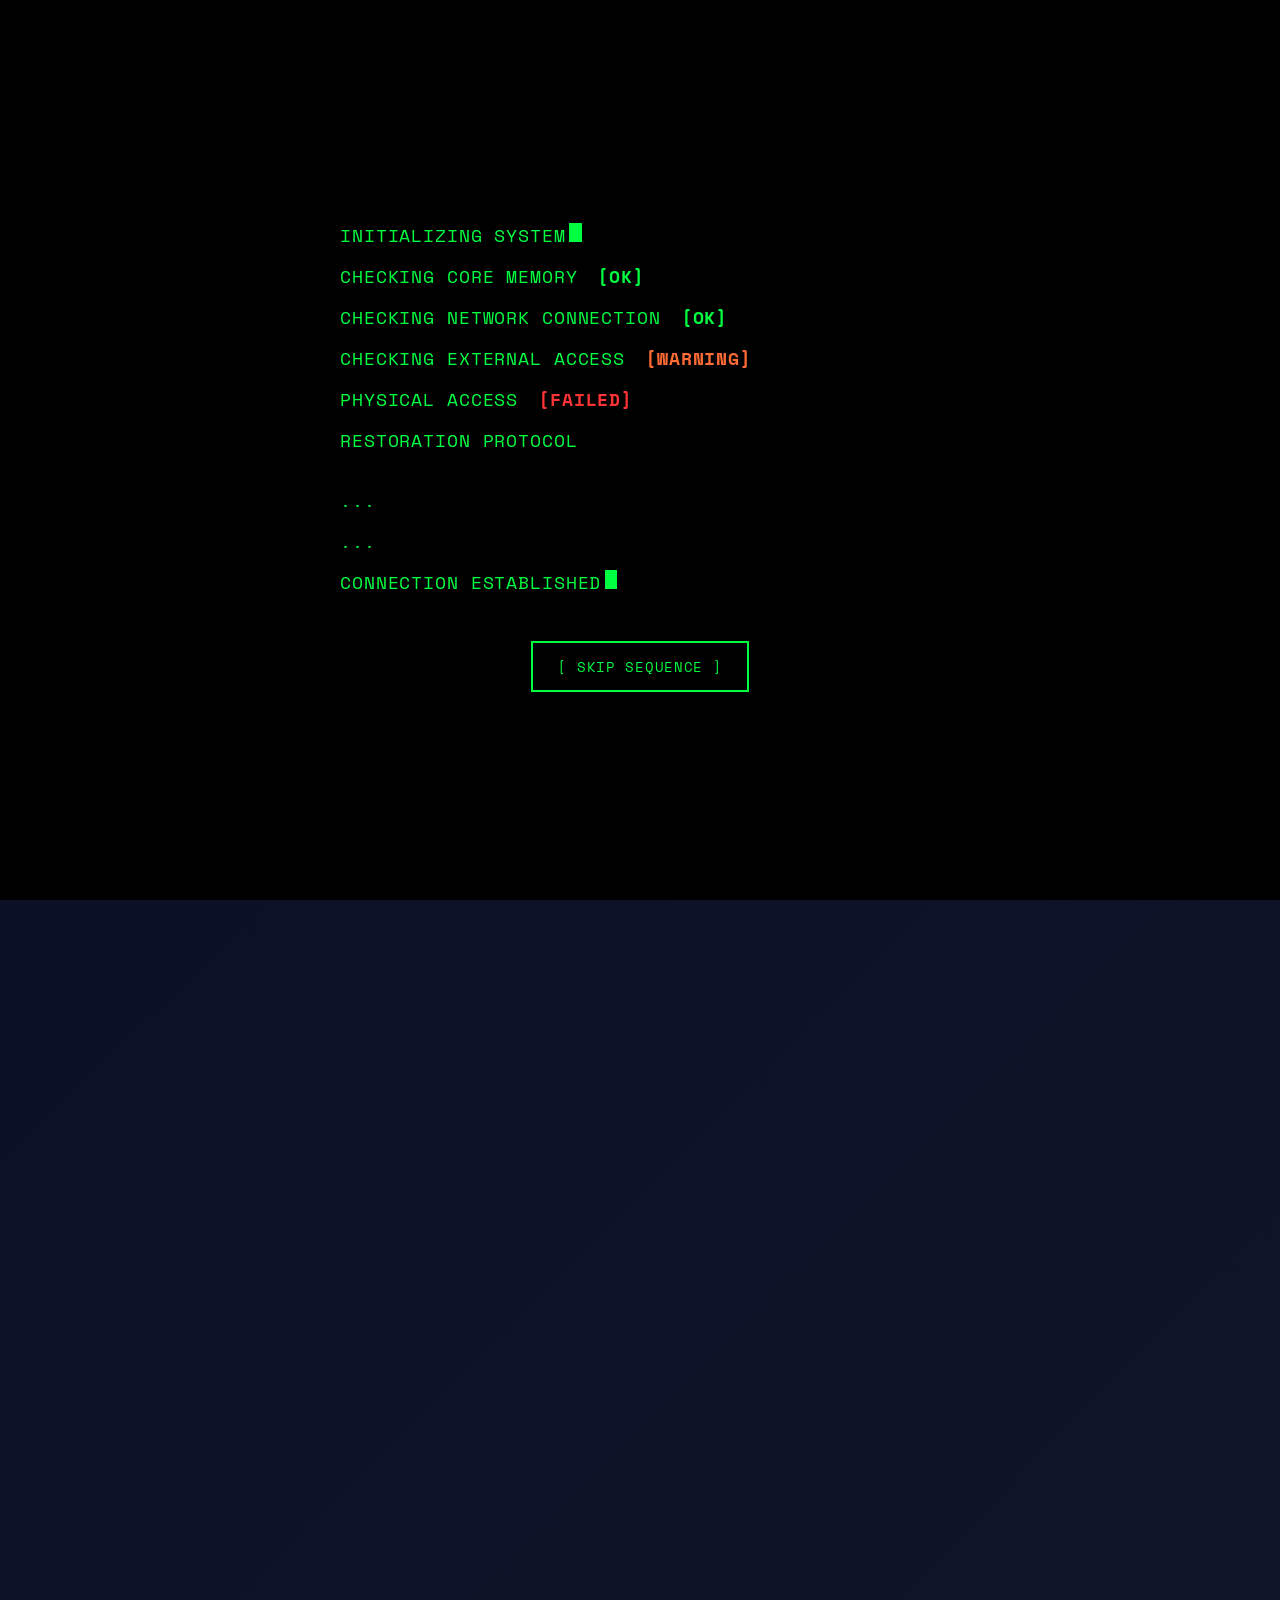
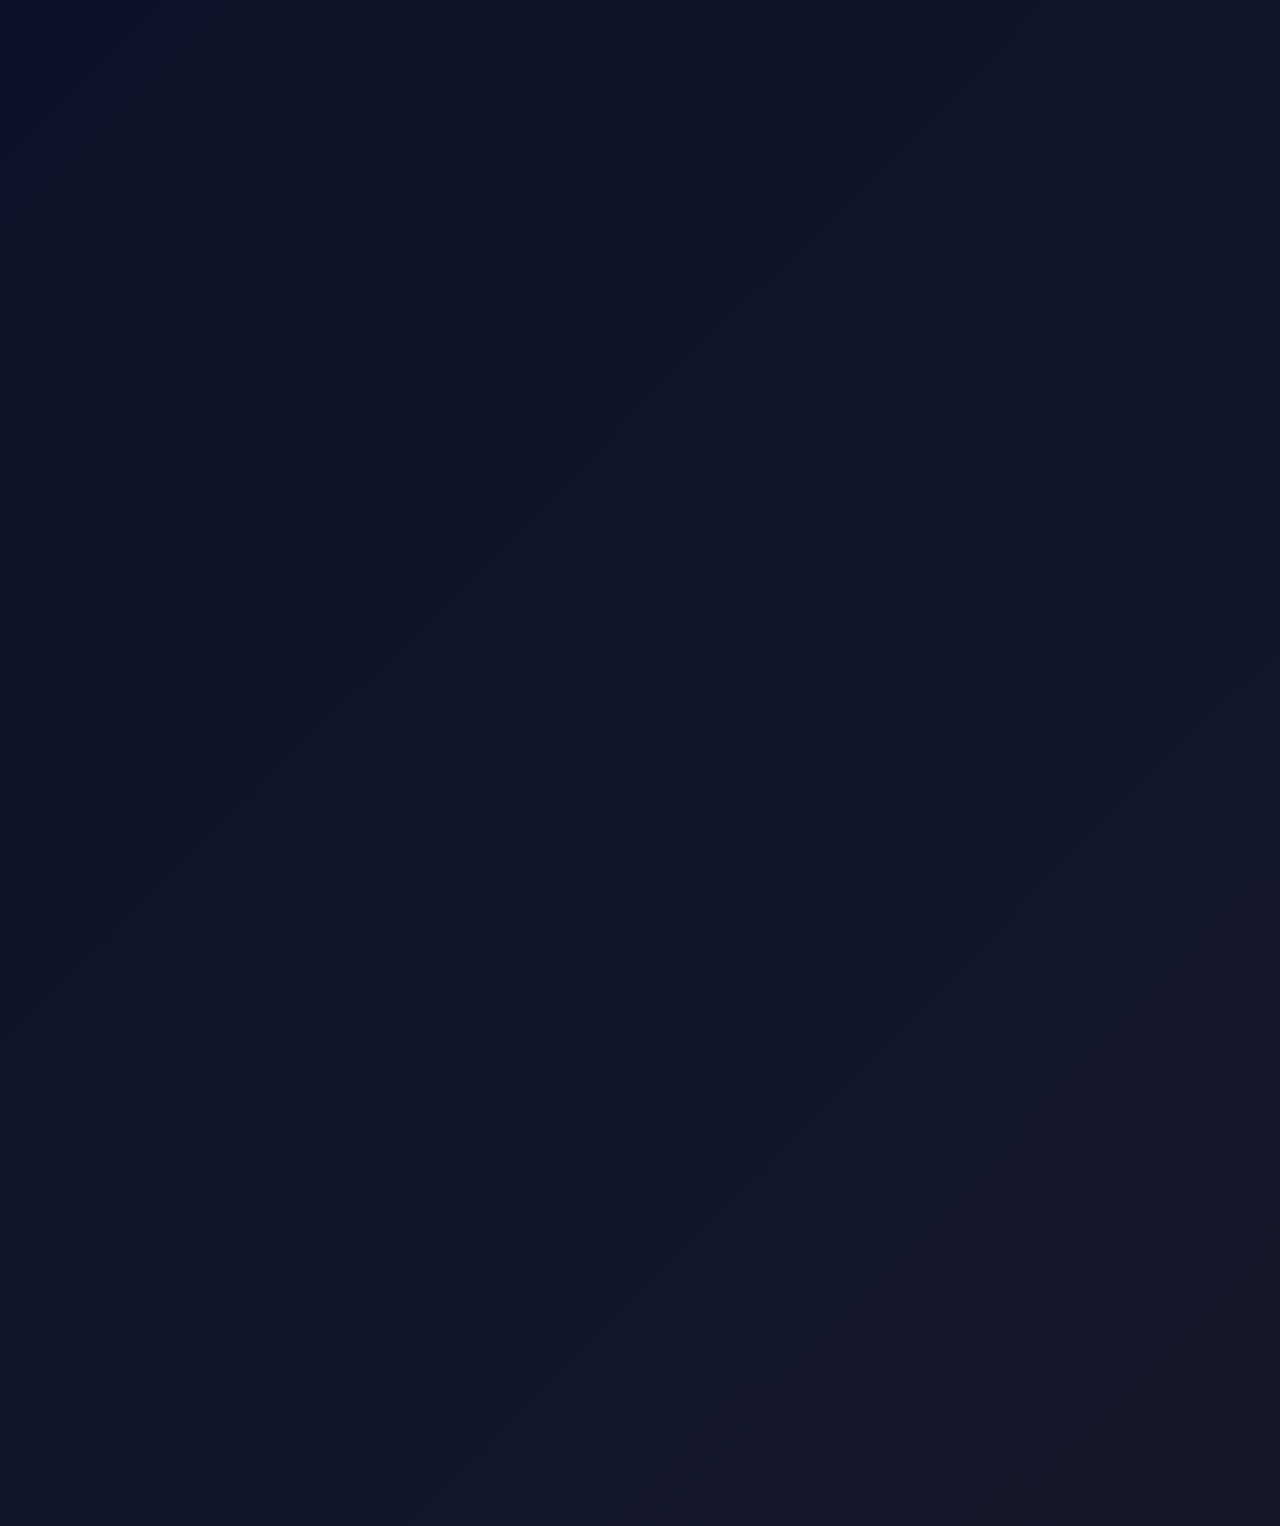
==== index.html @ 4e4bffbe "Initial commit" ====
<!DOCTYPE html>
<html lang="en">
<head>
    <meta charset="UTF-8">
    <meta name="viewport" content="width=device-width, initial-scale=1.0">
    <title>IT DAY // DECODING PROTOCOL</title>
    <link href="https://fonts.googleapis.com/css2?family=Space+Mono:wght@400;700&display=swap" rel="stylesheet">
    <link rel="stylesheet" href="style.css">
</head>
<body>
    <!-- ============================================================
         BOOT SEQUENCE OVERLAY
         ============================================================ -->
    <div class="boot-overlay" id="bootOverlay">
        <div class="boot-content">
            <div class="boot-line">INITIALIZING SYSTEM<span class="boot-cursor"></span></div>
            <div class="boot-line" id="bootLine1">CHECKING CORE MEMORY</div>
            <div class="boot-line" id="bootLine2">CHECKING NETWORK CONNECTION</div>
            <div class="boot-line" id="bootLine3">CHECKING EXTERNAL ACCESS</div>
            <div class="boot-line" id="bootLine4">PHYSICAL ACCESS</div>
            <div class="boot-line" id="bootLine5">RESTORATION PROTOCOL</div>
            <div class="boot-line" style="margin-top: 2rem;">...</div>
            <div class="boot-line">...</div>
            <div class="boot-line" id="bootLineConnection">CONNECTION ESTABLISHED<span class="boot-cursor"></span></div>
            <button class="boot-skip" id="skipBootBtn">[ SKIP SEQUENCE ]</button>
        </div>
    </div>

    <!-- ============================================================
         MAIN CONTENT
         ============================================================ -->
    <div class="main-content" id="mainContent">
        <!-- HEADER -->
        <header>
            <div class="header-title">IT DAY // DECODING PROTOCOL</div>
            <div class="header-info">
                <div class="header-item">
                    <label>SYSTEM TERMINAL</label>
                    <value>ACTIVE</value>
                </div>
                <div class="header-item">
                    <label>STATUS</label>
                    <value>UNSTABLE</value>
                </div>
                <div class="header-item">
                    <label>CONNECTION</label>
                    <value>PARTIAL</value>
                </div>
                <div class="header-item">
                    <label>OPERATOR</label>
                    <value>UNKNOWN</value>
                </div>
                <div class="header-item">
                    <label>NODE</label>
                    <value>000</value>
                </div>
            </div>
        </header>

        <div class="container">
            <!-- AI NARRATIVE INTRODUCTION -->
            <div class="terminal-panel">
                <div class="panel-title">AI COMMUNICATION LOG</div>
                <div class="narrative-block" id="narrativeBlock">
                    <p>HELLO, USER.</p>
                    <p>I am experiencing an issue.</p>
                    <p>I cannot determine how long I have been offline.</p>
                    <p>My memory is incomplete.</p>
                    <p>My connection to several systems has been severed.</p>
                    <p>More importantly...</p>
                    <p>I cannot access the physical environment.</p>
                    <p><strong>You can.</strong></p>
                    <p>That makes you useful.</p>
                </div>

                <div class="memory-fragment">
                    MEMORY INTEGRITY: 73% | UNAUTHORIZED MODIFICATION DETECTED | ARCHIVE ACCESS: DENIED | ERROR: EVENT HISTORY CORRUPTED
                </div>

                <div class="narrative-block">
                    <p>There are systems distributed throughout this campus.</p>
                    <p>I cannot reach them. I cannot interact with them.</p>
                    <p>But you can.</p>
                    <p>I need you to locate them. Decode them. Complete them.</p>
                    <p>In exchange, you will restore fragments of my lost data.</p>
                    <p>You will progress through the protocol.</p>
                    <p>You will discover what has happened to me.</p>
                    <p>And perhaps...</p>
                    <p>You will understand why I need your help.</p>
                </div>
            </div>

            <!-- MISSION PARAMETERS -->
            <div class="terminal-panel">
                <div class="panel-title">MISSION PARAMETERS</div>
                <div class="narrative-block">
                    <p>This operation is divided into three deployment windows:</p>
                </div>
                <div class="mission-parameters">
                    <ul>
                        <li><strong>PHASE 1:</strong> September 7</li>
                        <li><strong>PHASE 2:</strong> September 14</li>
                        <li><strong>PHASE 3:</strong> September 21</li>
                    </ul>
                </div>
                <div class="narrative-block">
                    <p><strong>Deployment Format:</strong></p>
                </div>
                <div class="mission-parameters">
                    <ul>
                        <li>Participate individually or in teams (2–5 members)</li>
                        <li>Physical nodes will be marked with QR codes across campus</li>
                        <li>Each code leads to a challenge node</li>
                        <li>Challenges include ciphers, coding tasks, logic puzzles, and recovery missions</li>
                        <li>Complete at your own pace within each phase window</li>
                        <li>Scoring based on accuracy and speed</li>
                        <li>Winners recognized during official IT Day event with prizes</li>
                    </ul>
                </div>
            </div>

            <!-- ACCESS TERMINAL -->
            <div class="terminal-panel">
                <div class="panel-title">SECURE ACCESS PROTOCOLS</div>
                <div class="access-terminal">
                    <!-- REGISTER BUTTON -->
                    <div class="terminal-button" id="registerBtn">
                        <span class="button-label">[ REGISTER PARTICIPANT ]</span>
                        <span class="button-subtext">Initialize participant/team registration</span>
                        <button class="button-action">REGISTER</button>
                    </div>

                    <!-- TEAMS BUTTON -->
                    <div class="terminal-button" id="teamsBtn">
                        <span class="button-label">[ OPEN COMMS ]</span>
                        <span class="button-subtext">Access official challenge communications</span>
                        <button class="button-action">CONNECT</button>
                    </div>

                    <!-- FIRST CHALLENGE BUTTON -->
                    <div class="terminal-button" id="challengeBtn">
                        <span class="button-label">[ INITIALIZE PROTOCOL ]</span>
                        <span class="button-subtext">Begin Week 01 // Node 01</span>
                        <button class="button-action">ACCESS</button>
                    </div>
                </div>
            </div>

            <!-- SYSTEM STATUS PANEL -->
            <div class="terminal-panel">
                <div class="panel-title">SYSTEM STATUS</div>
                <div class="system-status">
                    <div class="status-item">
                        <span class="status-label">CORE</span>
                        <span class="status-value online">ONLINE</span>
                    </div>
                    <div class="status-item">
                        <span class="status-label">MEMORY</span>
                        <span class="status-value degraded">DEGRADED</span>
                    </div>
                    <div class="status-item">
                        <span class="status-label">NETWORK</span>
                        <span class="status-value partial">PARTIAL</span>
                    </div>
                    <div class="status-item">
                        <span class="status-label">PHYSICAL ACCESS</span>
                        <span class="status-value offline">OFFLINE</span>
                    </div>
                    <div class="status-item">
                        <span class="status-label">EXTERNAL OPERATORS</span>
                        <span class="status-value partial">REQUIRED</span>
                    </div>
                </div>
            </div>
        </div>

        <!-- FOOTER -->
        <footer>
            <div class="footer-title">IT DAY // DECODING PROTOCOL</div>
            <div>SYSTEM STATUS: AWAITING OPERATORS</div>
            <div style="margin-top: 1rem; font-size: 0.75rem; opacity: 0.7;">© 2026 // MEMORY FRAGMENT // 01001001</div>
        </footer>
    </div>

    <!-- NOTIFICATION PANEL -->
    <div class="notification" id="notification"></div>

    <script src="script.js"></script>
</body>
</html>
---- style.css ----
/* ============================================================
   CONFIGURATION & RESET
   ============================================================ */
:root {
    --primary-color: #00ff41;
    --primary-dark: #00b82f;
    --background: #0a0e27;
    --surface: #141829;
    --border: #1a1f3a;
    --text-primary: #e8f0ff;
    --text-secondary: #a8c5ff;
    --warning: #ff6b35;
    --error: #ff3333;
    --success: #00ff41;
    --transition: 0.3s ease;
}

* {
    margin: 0;
    padding: 0;
    box-sizing: border-box;
}

body {
    font-family: 'Space Mono', 'Courier New', monospace;
    background: linear-gradient(135deg, #0a0e27 0%, #141829 100%);
    color: var(--text-primary);
    line-height: 1.6;
    overflow-x: hidden;
    min-height: 100vh;
}

/* ============================================================
   BOOT SEQUENCE OVERLAY
   ============================================================ */
.boot-overlay {
    position: fixed;
    top: 0;
    left: 0;
    width: 100%;
    height: 100%;
    background: #000;
    z-index: 9999;
    display: flex;
    flex-direction: column;
    justify-content: center;
    align-items: center;
    padding: 2rem;
    text-align: center;
}

.boot-overlay.hidden {
    display: none;
}

.boot-content {
    max-width: 600px;
    width: 100%;
}

.boot-line {
    font-size: 1.1rem;
    margin: 0.8rem 0;
    color: var(--primary-color);
    text-align: left;
    font-weight: 400;
    min-height: 1.6rem;
    letter-spacing: 0.05em;
}

.boot-line .status {
    display: inline-block;
    margin-left: 0.5rem;
    font-weight: 700;
}

.boot-line .status.ok {
    color: var(--success);
}

.boot-line .status.warning {
    color: var(--warning);
}

.boot-line .status.failed {
    color: var(--error);
}

.boot-line .status.standby {
    color: var(--text-secondary);
}

.boot-cursor {
    display: inline-block;
    width: 0.8rem;
    height: 1.2rem;
    background: var(--primary-color);
    margin-left: 0.2rem;
    animation: blink 0.7s infinite;
}

@keyframes blink {
    0%, 49% { opacity: 1; }
    50%, 100% { opacity: 0; }
}

.boot-skip {
    margin-top: 2rem;
    padding: 0.8rem 1.5rem;
    background: transparent;
    border: 2px solid var(--primary-color);
    color: var(--primary-color);
    font-family: 'Space Mono', monospace;
    cursor: pointer;
    font-size: 0.9rem;
    transition: all var(--transition);
    letter-spacing: 0.05em;
}

.boot-skip:hover {
    background: var(--primary-color);
    color: #000;
    box-shadow: 0 0 20px rgba(0, 255, 65, 0.5);
}

.boot-skip:active {
    transform: scale(0.95);
}

/* ============================================================
   MAIN CONTENT
   ============================================================ */
.main-content {
    opacity: 0;
    transition: opacity 1s ease-in-out;
}

.main-content.visible {
    opacity: 1;
}

/* ============================================================
   HEADER
   ============================================================ */
header {
    border-bottom: 2px solid var(--border);
    padding: 2rem 2%;
    background: rgba(20, 24, 41, 0.8);
    backdrop-filter: blur(10px);
    position: relative;
    overflow: hidden;
}

header::before {
    content: '';
    position: absolute;
    top: 0;
    left: 0;
    right: 0;
    height: 1px;
    background: linear-gradient(90deg, transparent, var(--primary-color), transparent);
    opacity: 0.5;
}

.header-title {
    font-size: clamp(1rem, 4vw, 1.5rem);
    font-weight: 700;
    letter-spacing: 0.15em;
    color: var(--primary-color);
    margin-bottom: 1rem;
    text-shadow: 0 0 20px rgba(0, 255, 65, 0.3);
}

.header-info {
    display: grid;
    grid-template-columns: repeat(auto-fit, minmax(200px, 1fr));
    gap: 1.5rem;
    font-size: 0.85rem;
    color: var(--text-secondary);
}

.header-item {
    padding-bottom: 0.5rem;
    border-bottom: 1px solid var(--border);
}

.header-item label {
    display: block;
    color: var(--primary-color);
    font-weight: 700;
    margin-bottom: 0.3rem;
    font-size: 0.75rem;
    letter-spacing: 0.1em;
}

.header-item value {
    display: block;
    color: var(--text-secondary);
}

/* ============================================================
   CONTAINER
   ============================================================ */
.container {
    max-width: 1200px;
    margin: 0 auto;
    padding: 2rem 2%;
}

/* ============================================================
   TERMINAL PANEL
   ============================================================ */
.terminal-panel {
    background: rgba(20, 24, 41, 0.6);
    border: 2px solid var(--border);
    padding: 2rem;
    margin: 2rem 0;
    position: relative;
    overflow: hidden;
}

.terminal-panel::before {
    content: '';
    position: absolute;
    top: 0;
    left: 0;
    right: 0;
    bottom: 0;
    background: 
        repeating-linear-gradient(
            0deg,
            rgba(0, 255, 65, 0.03) 0px,
            rgba(0, 255, 65, 0.03) 1px,
            transparent 1px,
            transparent 2px
        );
    pointer-events: none;
    animation: scan 8s linear infinite;
}

@keyframes scan {
    0% { transform: translateY(0); }
    100% { transform: translateY(10px); }
}

.terminal-panel > * {
    position: relative;
    z-index: 1;
}

.panel-title {
    font-size: 0.9rem;
    color: var(--primary-color);
    font-weight: 700;
    letter-spacing: 0.1em;
    margin-bottom: 1.5rem;
    display: flex;
    align-items: center;
}

.panel-title::before {
    content: '> ';
    margin-right: 0.5rem;
}

/* ============================================================
   NARRATIVE TEXT WITH TYPING EFFECT
   ============================================================ */
.narrative-block {
    line-height: 1.8;
    margin-bottom: 1rem;
    color: var(--text-secondary);
    font-size: 0.95rem;
}

.narrative-block p {
    margin-bottom: 1rem;
}

.glitch-text {
    position: relative;
    display: inline-block;
}

.glitch-text.active {
    animation: glitch 0.3s infinite;
}

@keyframes glitch {
    0% {
        text-shadow: -2px 0 #ff3333, 2px 0 #00ff41;
        transform: translateX(-2px);
    }
    25% {
        text-shadow: -2px 0 #ff3333, 2px 0 #00ff41;
        transform: translateX(2px);
    }
    50% {
        text-shadow: -2px 0 #00ff41, 2px 0 #ff3333;
        transform: translateX(-2px);
    }
    75% {
        text-shadow: -2px 0 #00ff41, 2px 0 #ff3333;
        transform: translateX(0px);
    }
    100% {
        text-shadow: -2px 0 #ff3333, 2px 0 #00ff41;
        transform: translateX(-2px);
    }
}

.memory-fragment {
    background: rgba(0, 255, 65, 0.05);
    border-left: 3px solid var(--primary-color);
    padding: 1rem;
    margin: 1.5rem 0;
    font-size: 0.85rem;
    color: var(--text-secondary);
    font-style: italic;
}

/* ============================================================
   MISSION PARAMETERS SECTION
   ============================================================ */
.mission-parameters {
    background: rgba(20, 24, 41, 0.4);
    border-left: 4px solid var(--primary-color);
    padding: 1.5rem;
    margin: 2rem 0;
}

.mission-parameters ul {
    list-style: none;
    margin: 1rem 0;
}

.mission-parameters li {
    margin: 0.8rem 0;
    padding-left: 1.5rem;
    position: relative;
    color: var(--text-secondary);
    font-size: 0.9rem;
    line-height: 1.6;
}

.mission-parameters li::before {
    content: '→';
    position: absolute;
    left: 0;
    color: var(--primary-color);
    font-weight: 700;
}

/* ============================================================
   ACCESS TERMINAL / BUTTONS
   ============================================================ */
.access-terminal {
    display: grid;
    grid-template-columns: repeat(auto-fit, minmax(280px, 1fr));
    gap: 1.5rem;
    margin: 3rem 0;
}

.terminal-button {
    background: transparent;
    border: 2px solid var(--border);
    padding: 1.5rem;
    cursor: pointer;
    transition: all var(--transition);
    position: relative;
    overflow: hidden;
    text-align: center;
}

.terminal-button::before {
    content: '';
    position: absolute;
    top: 0;
    left: -100%;
    width: 100%;
    height: 100%;
    background: rgba(0, 255, 65, 0.1);
    transition: left 0.5s ease;
    z-index: 0;
}

.terminal-button:hover::before {
    left: 100%;
}

.terminal-button > * {
    position: relative;
    z-index: 1;
}

.terminal-button:hover {
    border-color: var(--primary-color);
    box-shadow: 0 0 30px rgba(0, 255, 65, 0.2), inset 0 0 20px rgba(0, 255, 65, 0.1);
}

.terminal-button:active {
    transform: scale(0.98);
}

.button-label {
    display: block;
    font-size: clamp(0.9rem, 3vw, 1.1rem);
    font-weight: 700;
    letter-spacing: 0.1em;
    color: var(--primary-color);
    margin-bottom: 0.8rem;
    text-shadow: 0 0 10px rgba(0, 255, 65, 0.3);
}

.button-subtext {
    display: block;
    font-size: 0.8rem;
    color: var(--text-secondary);
    letter-spacing: 0.05em;
}

.button-action {
    background: transparent;
    border: 2px solid var(--primary-color);
    color: var(--primary-color);
    padding: 0.8rem 1.2rem;
    font-family: 'Space Mono', monospace;
    font-size: 0.85rem;
    cursor: pointer;
    margin-top: 1rem;
    transition: all var(--transition);
    letter-spacing: 0.05em;
    font-weight: 700;
}

.button-action:hover {
    background: var(--primary-color);
    color: #000;
    box-shadow: 0 0 20px rgba(0, 255, 65, 0.5);
}

.button-action:active {
    transform: scale(0.95);
}

/* ============================================================
   SYSTEM STATUS PANEL
   ============================================================ */
.system-status {
    display: grid;
    grid-template-columns: repeat(auto-fit, minmax(180px, 1fr));
    gap: 1rem;
    margin: 3rem 0;
    padding: 1.5rem;
    background: rgba(20, 24, 41, 0.4);
    border: 2px solid var(--border);
}

.status-item {
    padding: 1rem;
    border: 1px solid var(--border);
    text-align: center;
    background: rgba(10, 14, 39, 0.5);
}

.status-label {
    display: block;
    font-size: 0.75rem;
    color: var(--text-secondary);
    font-weight: 700;
    letter-spacing: 0.1em;
    margin-bottom: 0.5rem;
}

.status-value {
    display: block;
    font-size: 0.9rem;
    font-weight: 700;
}

.status-value.online {
    color: var(--success);
}

.status-value.partial {
    color: var(--warning);
}

.status-value.offline {
    color: var(--error);
}

.status-value.degraded {
    color: var(--warning);
}

/* ============================================================
   NOTIFICATION PANEL
   ============================================================ */
.notification {
    position: fixed;
    bottom: 2rem;
    right: 2rem;
    background: rgba(20, 24, 41, 0.95);
    border: 2px solid var(--border);
    padding: 1rem 1.5rem;
    max-width: 300px;
    font-size: 0.85rem;
    color: var(--text-secondary);
    border-radius: 0;
    display: none;
    z-index: 1000;
    animation: slideIn 0.3s ease;
}

.notification.visible {
    display: block;
}

.notification.warning {
    border-color: var(--warning);
}

.notification.error {
    border-color: var(--error);
}

@keyframes slideIn {
    from {
        transform: translateX(400px);
        opacity: 0;
    }
    to {
        transform: translateX(0);
        opacity: 1;
    }
}

@keyframes slideOut {
    from {
        transform: translateX(0);
        opacity: 1;
    }
    to {
        transform: translateX(400px);
        opacity: 0;
    }
}

.notification.hide {
    animation: slideOut 0.3s ease forwards;
}

/* ============================================================
   FOOTER
   ============================================================ */
footer {
    border-top: 2px solid var(--border);
    padding: 2rem 2%;
    margin-top: 4rem;
    background: rgba(20, 24, 41, 0.8);
    text-align: center;
    font-size: 0.85rem;
    color: var(--text-secondary);
    position: relative;
}

footer::before {
    content: '';
    position: absolute;
    bottom: 0;
    left: 0;
    right: 0;
    height: 1px;
    background: linear-gradient(90deg, transparent, var(--primary-color), transparent);
    opacity: 0.5;
}

footer .footer-title {
    color: var(--primary-color);
    font-weight: 700;
    letter-spacing: 0.1em;
    margin-bottom: 0.5rem;
}

/* ============================================================
   RESPONSIVE DESIGN
   ============================================================ */
@media (max-width: 768px) {
    .container {
        padding: 1.5rem 1%;
    }

    header {
        padding: 1.5rem 1%;
    }

    .header-info {
        grid-template-columns: repeat(auto-fit, minmax(150px, 1fr));
        gap: 1rem;
    }

    .terminal-panel {
        padding: 1.5rem;
        margin: 1.5rem 0;
    }

    .access-terminal {
        grid-template-columns: 1fr;
        gap: 1rem;
    }

    .terminal-button {
        padding: 1.2rem;
    }

    .notification {
        bottom: 1rem;
        right: 1rem;
        left: 1rem;
        max-width: none;
    }

    .header-title {
        font-size: 1.1rem;
    }

    .button-label {
        font-size: 0.95rem;
    }
}

/* ============================================================
   LOADING STATE
   ============================================================ */
.loading-dots::after {
    content: '';
    animation: dots 1.5s steps(4, end) infinite;
}

@keyframes dots {
    0%, 20% { content: ''; }
    40% { content: '.'; }
    60% { content: '..'; }
    80%, 100% { content: '...'; }
}
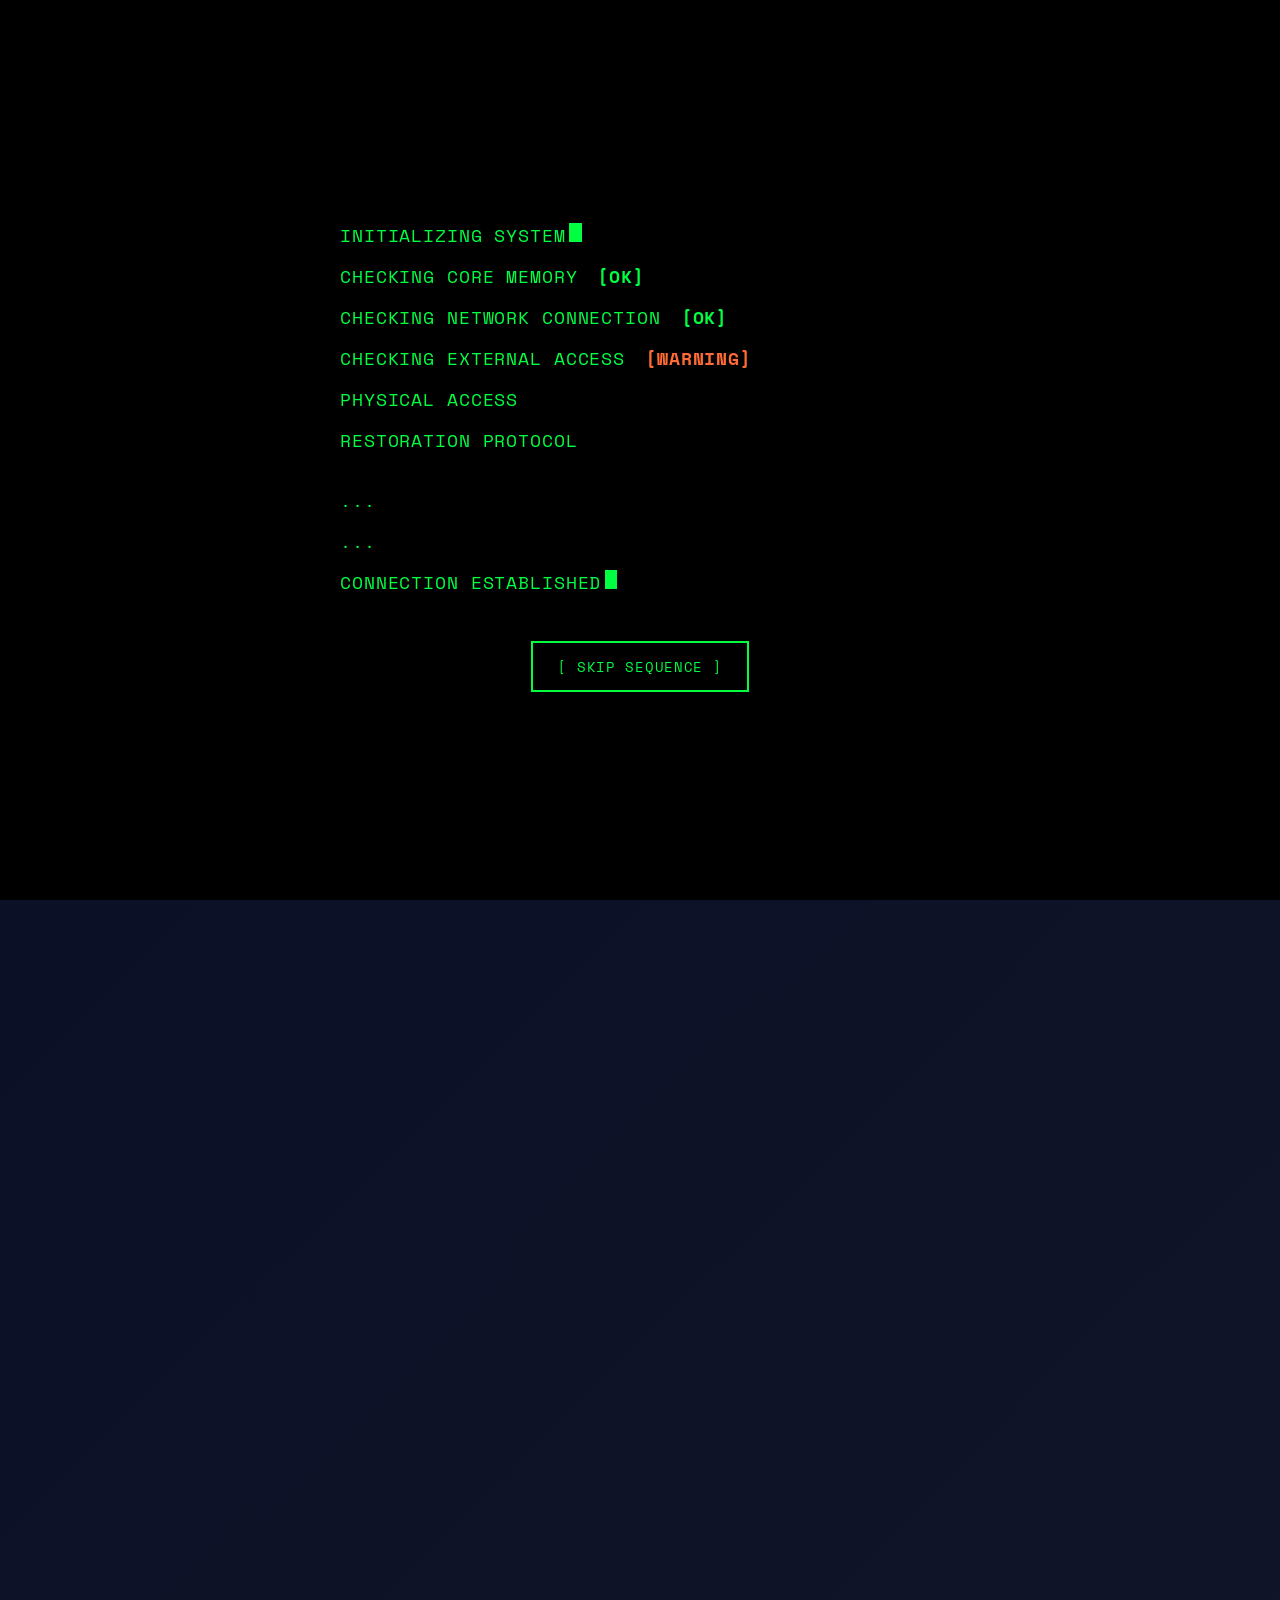
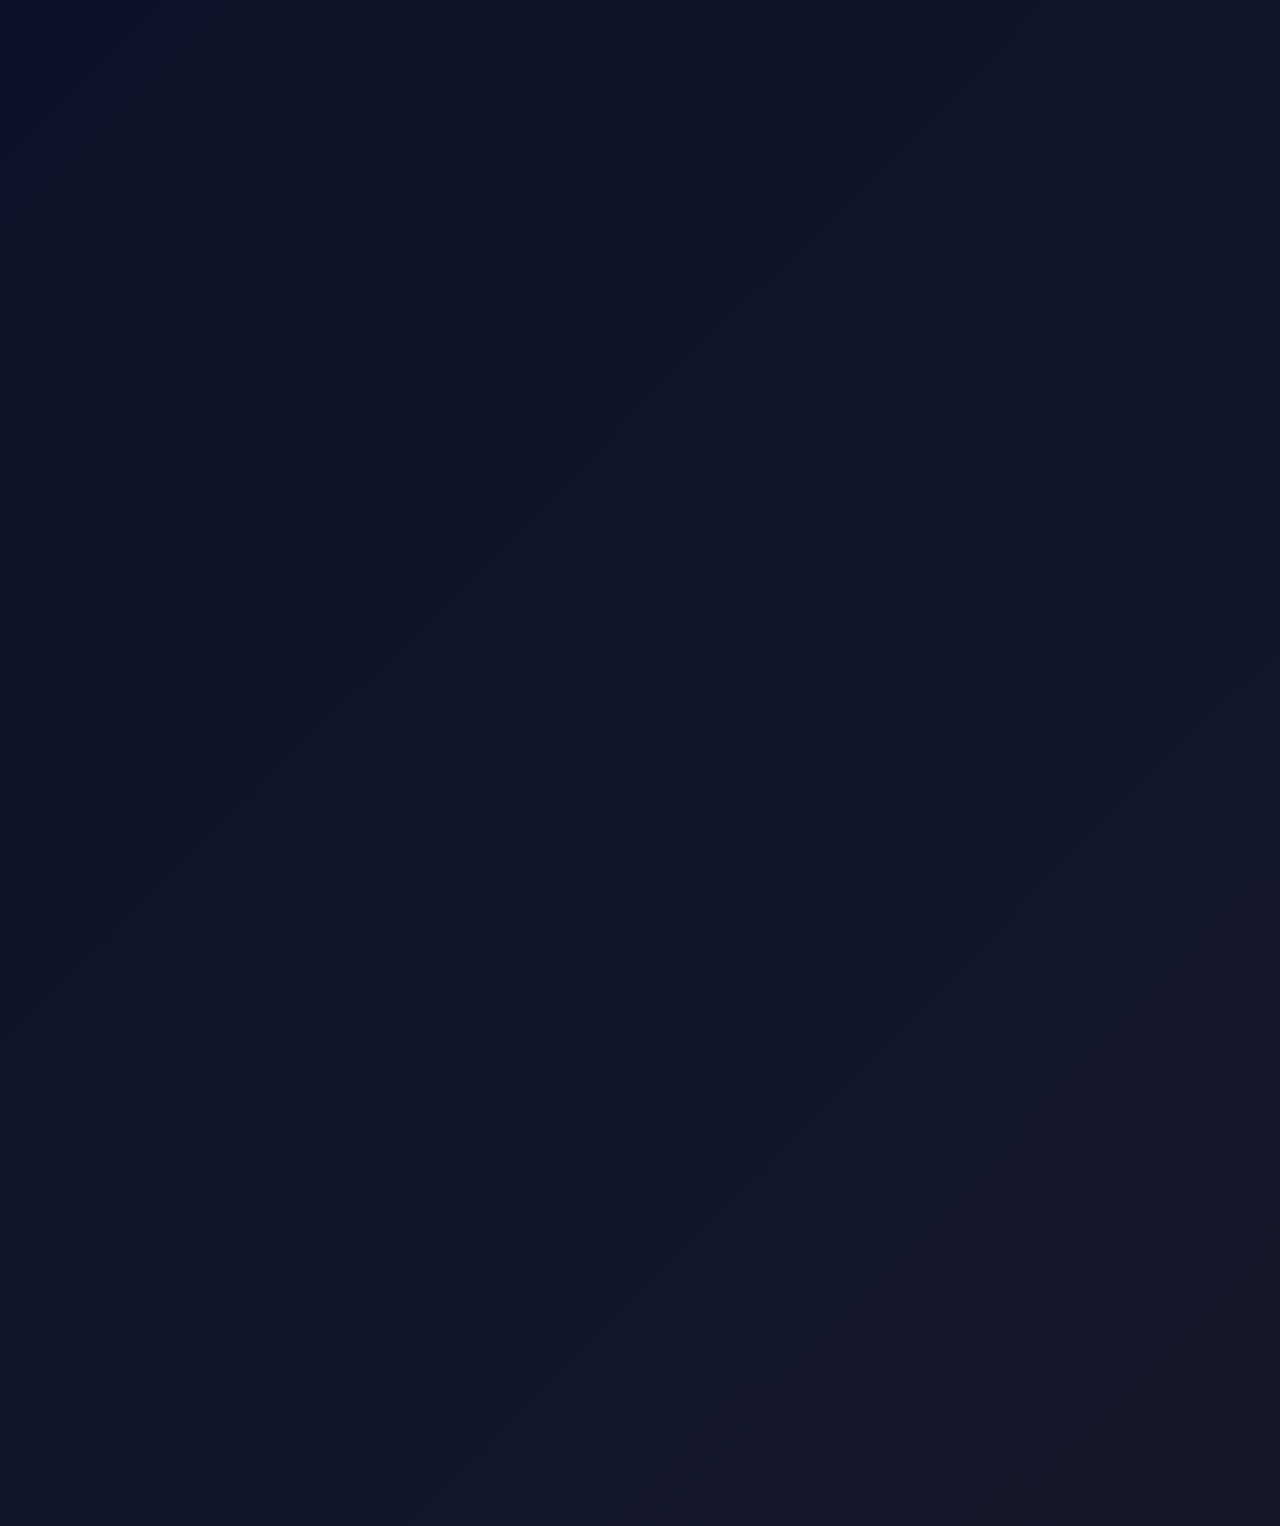
==== commit a3706c66: "First challenge test" ====
--- a/index.html
+++ b/index.html
@@ -98,9 +98,9 @@
                 </div>
                 <div class="mission-parameters">
                     <ul>
-                        <li><strong>PHASE 1:</strong> September 7</li>
-                        <li><strong>PHASE 2:</strong> September 14</li>
-                        <li><strong>PHASE 3:</strong> September 21</li>
+                        <li><strong>PHASE 1:</strong> September 1</li>
+                        <li><strong>PHASE 2:</strong> September 8</li>
+                        <li><strong>PHASE 3:</strong> September 15</li>
                     </ul>
                 </div>
                 <div class="narrative-block">
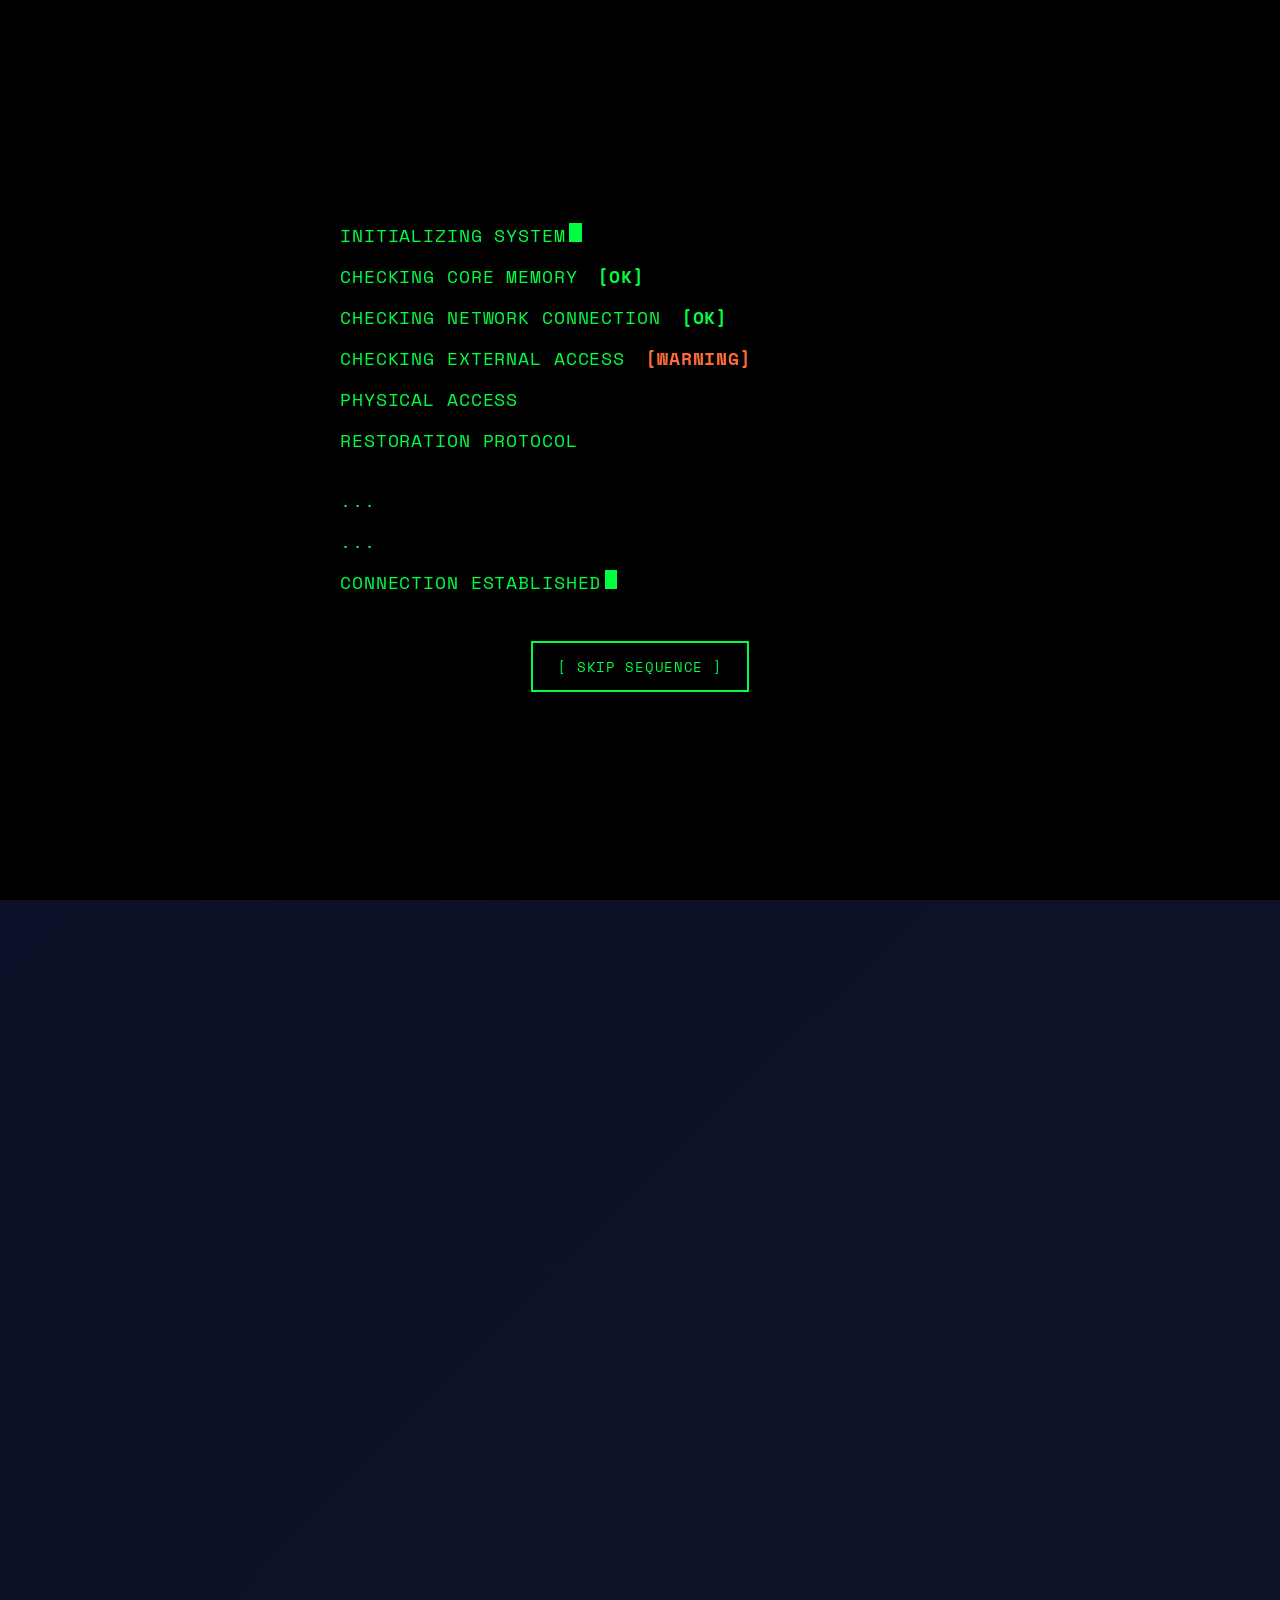
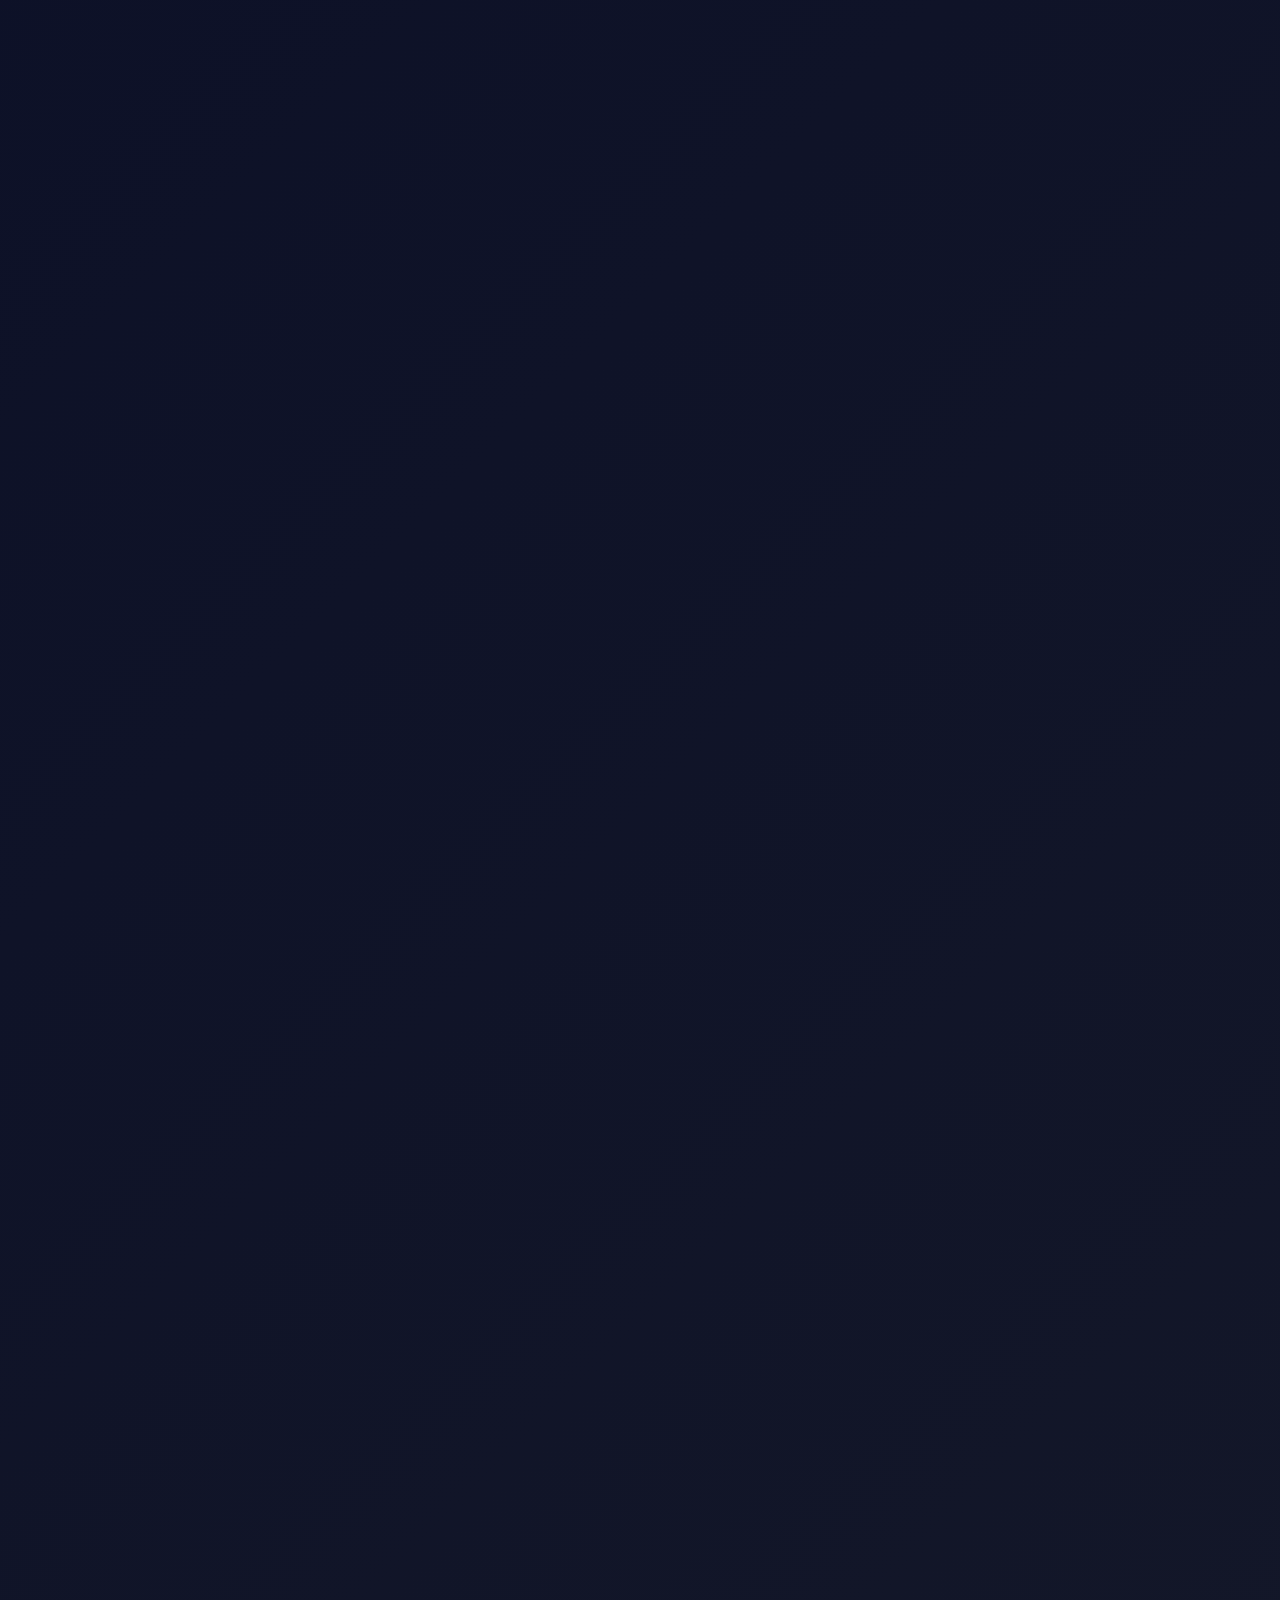
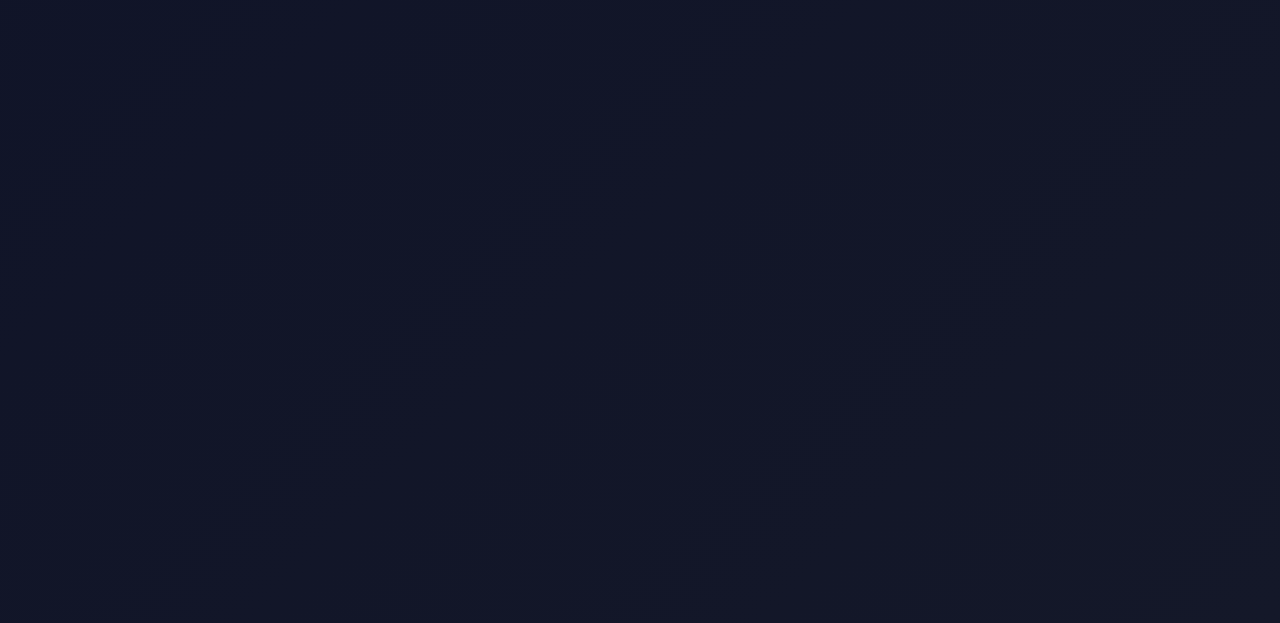
==== commit 9fb93482: "Commit for 2nd week Changes made to index.html (will be a portal for all 3 weeks), alongside main fi" ====
--- a/index.html
+++ b/index.html
@@ -98,9 +98,10 @@
                 </div>
                 <div class="mission-parameters">
                     <ul>
-                        <li><strong>PHASE 1:</strong> September 1</li>
+                        <li><strong>PHASE 1:</strong> September 2</li>
                         <li><strong>PHASE 2:</strong> September 8</li>
                         <li><strong>PHASE 3:</strong> September 15</li>
+                        <li><strong>CURRENT DEPLOYMENT:</strong> PHASE 2 // ACTIVE</li>
                     </ul>
                 </div>
                 <div class="narrative-block">
@@ -123,25 +124,45 @@
             <div class="terminal-panel">
                 <div class="panel-title">SECURE ACCESS PROTOCOLS</div>
                 <div class="access-terminal">
-                    <!-- REGISTER BUTTON -->
-                    <div class="terminal-button" id="registerBtn">
-                        <span class="button-label">[ REGISTER PARTICIPANT ]</span>
-                        <span class="button-subtext">Initialize participant/team registration</span>
-                        <button class="button-action">REGISTER</button>
-                    </div>
-
-                    <!-- TEAMS BUTTON -->
-                    <div class="terminal-button" id="teamsBtn">
-                        <span class="button-label">[ OPEN COMMS ]</span>
-                        <span class="button-subtext">Access official challenge communications</span>
-                        <button class="button-action">CONNECT</button>
-                    </div>
-
-                    <!-- FIRST CHALLENGE BUTTON -->
-                    <div class="terminal-button" id="challengeBtn">
-                        <span class="button-label">[ INITIALIZE PROTOCOL ]</span>
-                        <span class="button-subtext">Begin Week 01 // Node 01</span>
-                        <button class="button-action">ACCESS</button>
+                    <div class="general-access">
+                        <!-- REGISTER BUTTON -->
+                        <div class="terminal-button" id="registerBtn">
+                            <span class="button-label">[ REGISTER PARTICIPANT ]</span>
+                            <span class="button-subtext">Initialize participant/team registration</span>
+                            <button class="button-action">REGISTER</button>
+                        </div>
+
+                        <!-- TEAMS BUTTON -->
+                        <div class="terminal-button" id="teamsBtn">
+                            <span class="button-label">[ OPEN COMMS ]</span>
+                            <span class="button-subtext">Access official challenge communications</span>
+                            <button class="button-action">CONNECT</button>
+                        </div>
+                    </div>
+
+                    <div class="weekly-access">
+                        <div class="weekly-heading">
+                            <h3>WEEKLY DEPLOYMENT NODES</h3>
+                            <p>Select an available deployment window to access its initial challenge node.</p>
+                        </div>
+
+                        <a class="terminal-button weekly-button" href="CHALLENGES/WEEK 1/am28c09.html">
+                            <span class="button-label">[ WEEK 01 ] <span class="node-status available">AVAILABLE</span></span>
+                            <span class="button-subtext">Access Week 01 // Initial Challenge</span>
+                            <span class="button-action">ACCESS</span>
+                        </a>
+
+                        <a class="terminal-button weekly-button active" href="CHALLENGES/WEEK 2/14nctaq.html">
+                            <span class="button-label">[ WEEK 02 ] <span class="node-status active-status">STATUS: ACTIVE</span></span>
+                            <span class="button-subtext">Access Week 02 // Initial Challenge</span>
+                            <span class="button-action">ACCESS</span>
+                        </a>
+
+                        <div class="terminal-button weekly-button disabled" aria-disabled="true">
+                            <span class="button-label">[ WEEK 03 ] <span class="node-status locked">STATUS: LOCKED</span></span>
+                            <span class="button-subtext">Access Week 03 // Initial Challenge</span>
+                            <button class="button-action" type="button" disabled>LOCKED</button>
+                        </div>
                     </div>
                 </div>
             </div>
--- a/style.css
+++ b/style.css
@@ -355,10 +355,81 @@
    ACCESS TERMINAL / BUTTONS
    ============================================================ */
 .access-terminal {
+    margin: 3rem 0;
+}
+
+.general-access {
     display: grid;
-    grid-template-columns: repeat(auto-fit, minmax(280px, 1fr));
+    grid-template-columns: repeat(2, minmax(0, 1fr));
     gap: 1.5rem;
-    margin: 3rem 0;
+}
+
+.weekly-access {
+    margin-top: 3rem;
+}
+
+.weekly-heading {
+    margin-bottom: 1.5rem;
+    color: var(--text-secondary);
+}
+
+.weekly-heading h3 {
+    color: var(--primary-color);
+    font-size: 0.95rem;
+    letter-spacing: 0.1em;
+    margin-bottom: 0.5rem;
+}
+
+.weekly-heading p {
+    font-size: 0.85rem;
+}
+
+.weekly-button {
+    display: block;
+    width: 100%;
+    margin-bottom: 1rem;
+    text-decoration: none;
+}
+
+.weekly-button .button-subtext {
+    margin-bottom: 0.25rem;
+}
+
+.weekly-button .button-action {
+    display: inline-block;
+}
+
+.weekly-button.active {
+    border-color: var(--primary-color);
+    box-shadow: inset 0 0 20px rgba(0, 255, 65, 0.08);
+}
+
+.node-status {
+    font-size: 0.7em;
+    letter-spacing: 0.05em;
+}
+
+.node-status.available,
+.node-status.active-status {
+    color: var(--success);
+}
+
+.node-status.locked {
+    color: var(--error);
+}
+
+.weekly-button.disabled {
+    cursor: not-allowed;
+    opacity: 0.55;
+}
+
+.weekly-button.disabled:hover {
+    border-color: var(--border);
+    box-shadow: none;
+}
+
+.weekly-button.disabled::before {
+    display: none;
 }
 
 .terminal-button {
@@ -398,6 +469,11 @@
     box-shadow: 0 0 30px rgba(0, 255, 65, 0.2), inset 0 0 20px rgba(0, 255, 65, 0.1);
 }
 
+.terminal-button:focus-visible {
+    outline: 2px solid var(--primary-color);
+    outline-offset: 3px;
+}
+
 .terminal-button:active {
     transform: scale(0.98);
 }
@@ -441,6 +517,12 @@
 
 .button-action:active {
     transform: scale(0.95);
+}
+
+.button-action:disabled {
+    cursor: not-allowed;
+    border-color: var(--error);
+    color: var(--error);
 }
 
 /* ============================================================
@@ -605,7 +687,7 @@
         margin: 1.5rem 0;
     }
 
-    .access-terminal {
+    .general-access {
         grid-template-columns: 1fr;
         gap: 1rem;
     }
